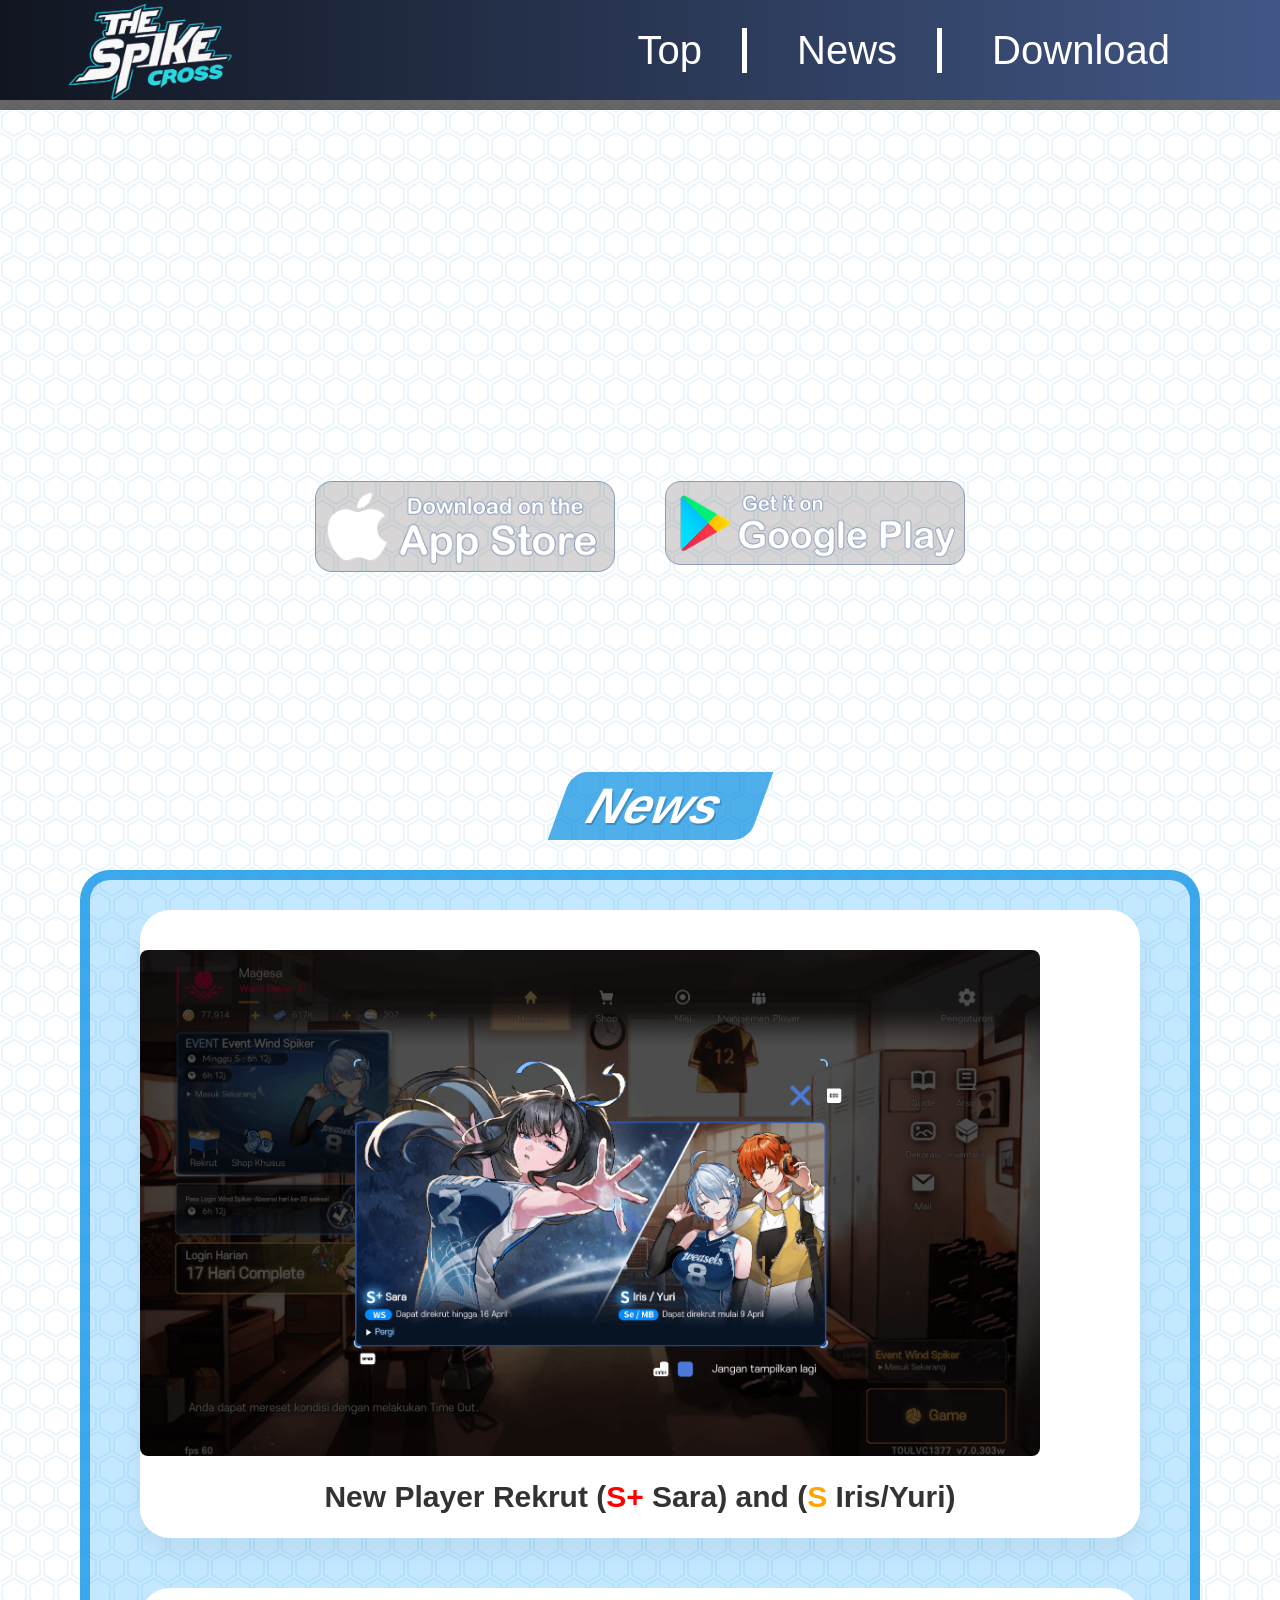
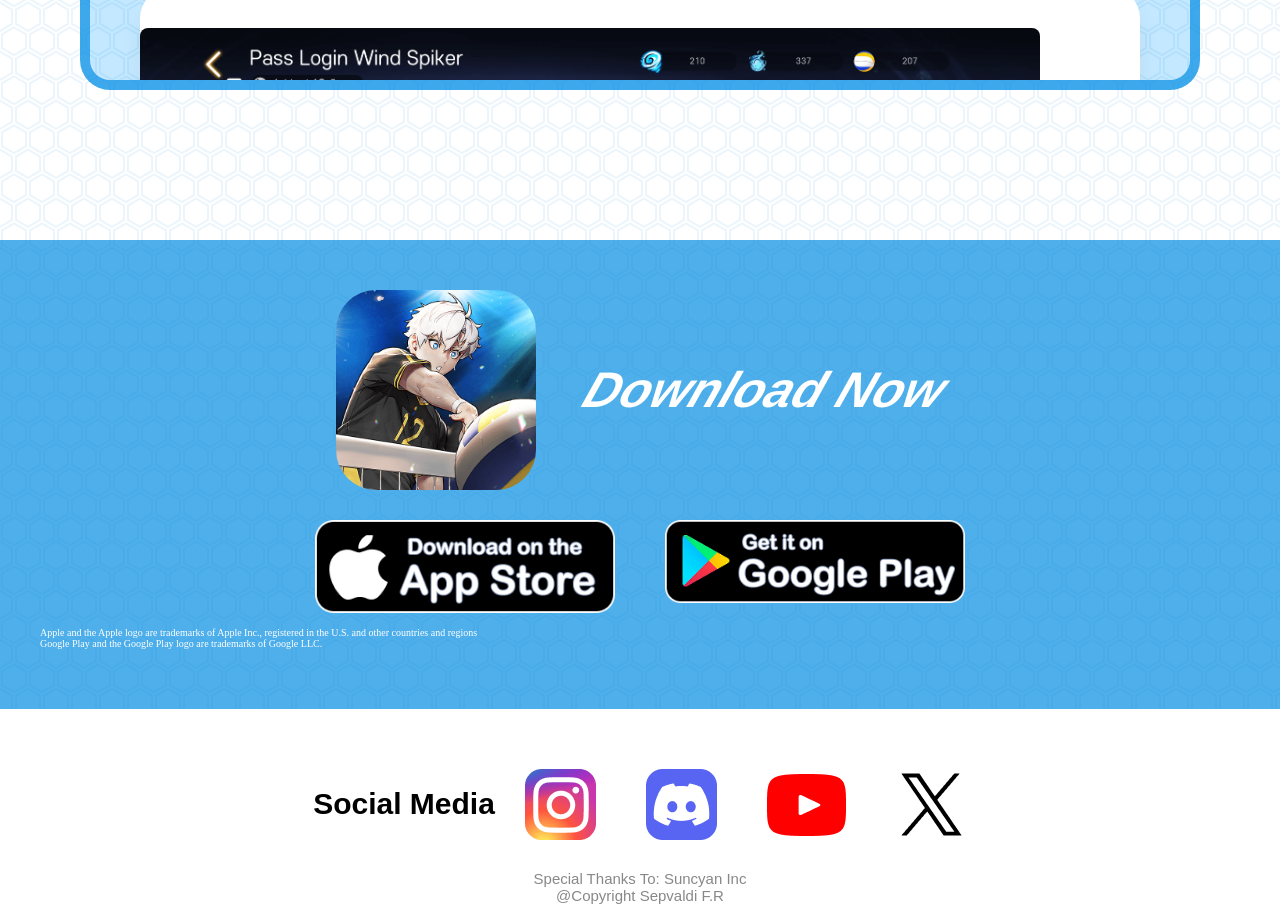
==== index.html @ 82f25169 "Rename webtsc.html to index.html" ====
<!DOCTYPE html>
<html lang="id">
<head>
    <meta charset="UTF-8">
    <meta name="viewport" content="width=device-width, initial-scale=1.0">
    <title>The Spike Cross</title>
    <link rel="stylesheet" href="modify.css">

</head>
<body>
    

<section class="container">
    <!-- NAVBAR -->
    <header class="navbar">
        <img class="logo" src="BahanWeb/LogoTheSpike.png" alt="">
        <nav>
            <ul>
                <li class="toop"><a href="#">Top</a></li>
                <li class="newss"><a href="#News">News</a></li>
                <li><a href="#Download">Download</a></li>
            </ul>
        </nav>
    </header>

    <!-- HERO -->
    <section class="hero">
        <video class="Trailer" src="BahanWeb/videohero.mp4" autoplay muted loop></video>
            <div class="store-buttons">
                <a href="https://apps.apple.com/us/app/the-spike-volleyball-story/id1510097347"><img src="BahanWeb/apple.png" alt="Apple Store"></a>
                <a href="https://play.google.com/store/apps/details?id=com.daerisoft.thespikerm&hl=id&gl=US"><img src="BahanWeb/playstore.png" alt="Play Store"></a>
            </div>
    </section>

    <!-- FEATURE BLUE SECTION -->
    <div id="News"></div>
<section class="News">
    <h2>News</h2>
    <div class="boder-out-box">
        <div class="card">
            <img src="BahanWeb/Event1.png" alt="Event1">
            <div class="card-content">
                <p>New Player Rekrut (<span class="red">S+</span> Sara) and (<span class="orange">S</span> Iris/Yuri)</p>
            </div>
        </div>

        <div class="card">
            <img src="BahanWeb/Event3.png" alt="Event2">
            <div class="card-content">
                <p>New EVENT Pass Login <span class="Wind">Wind</span> Spiker</p>
            </div>
        </div>

        <div class="card">
            <img src="BahanWeb/event2.png" alt="Event3">
            <div class="card-content">
                <p>New EVENT <br> Weekly Missions <span class="Wind">Wind</span> Spiker</p>
            </div>
        </div>

        <div class="card">
            <img src="BahanWeb/Event4.png" alt="Event4">
            <div class="card-content">
                <p>New Mode Gameplay <br> ARENA <span class="black-blue">NIGHTMARE</span></p>
            </div>
        </div>
    </div>
</section>

    <div id="Download"></div>
    <!-- DOWNLOAD -->
    <section class="download">
        <div class="download-card">
            <img src="BahanWeb/IconThespkie.png" alt="IconTheSpike">
            <h2>Download Now</h2>
        </div>
        <div class="download-buttom">
            <a href="https://apps.apple.com/us/app/the-spike-volleyball-story/id1510097347">  
                <img src="BahanWeb/applehitam.png" alt="Apple Store"></a>
            <a href="https://play.google.com/store/apps/details?id=com.daerisoft.thespikerm&hl=id&gl=US">  
                <img src="BahanWeb/storehitam.png" alt="Play Store"></a>
        </div>
        <ul>
            <li>Apple and the Apple logo   are trademarks of Apple Inc., registered in the U.S. and other countries and regions</li>
            <li>Google Play and the Google Play logo are trademarks of Google LLC.</li>
        </ul>
    </section>

    <!-- FOOTER -->
    <footer class="footer">
        <div class="Social-Media-icon">
            <h3>Social Media</h3>
            <ul>
                <li>
                    <a href="https://www.instagram.com/suncyan_official/">
                        <img src="BahanWeb/skill-icons_instagram.png" alt="instagram">
                    </a>
                </li>
                <li>
                    <a href="https://discord.gg/3xsFwMyvu">
                        <img src="BahanWeb/skill-icons_discord.png" alt="discord">
                    </a>
                </li>
                <li>
                    <div class="yt">
                    <a href="https://www.youtube.com/@studioSUNCYAN">
                        <img src="BahanWeb/Vector.png" alt="youtube">
                    </a>
                    </div>
                </li>
                <li>
                    <a href="https://x.com/TheSpike_EN">
                        <img src="BahanWeb/pajamas_twitter.png" alt="x">
                    </a>
                </li>
            </ul>
        </div>
        <div class="Copyright">
            <ul>
                <li>Special Thanks To: Suncyan Inc</li>
                <li>@Copyright Sepvaldi F.R</li>
            </ul>
        </div>
    </footer>
</section>

</body>
</html>
---- modify.css ----
html{
    scroll-behavior:smooth;
}

body {
    margin: 0;
    padding: 0;
    background-color: #ffffff;
background-image: url("data:image/svg+xml,%3Csvg xmlns='http://www.w3.org/2000/svg' width='28' height='49' viewBox='0 0 28 49'%3E%3Cg fill-rule='evenodd'%3E%3Cg id='hexagons' fill='%230581c5' fill-opacity='0.08' fill-rule='nonzero'%3E%3Cpath d='M13.99 9.25l13 7.5v15l-13 7.5L1 31.75v-15l12.99-7.5zM3 17.9v12.7l10.99 6.34 11-6.35V17.9l-11-6.34L3 17.9zM0 15l12.98-7.5V0h-2v6.35L0 12.69v2.3zm0 18.5L12.98 41v8h-2v-6.85L0 35.81v-2.3zM15 0v7.5L27.99 15H28v-2.31h-.01L17 6.35V0h-2zm0 49v-8l12.99-7.5H28v2.31h-.01L17 42.15V49h-2z'/%3E%3C/g%3E%3C/g%3E%3C/svg%3E");
}

@font-face {
    font-family: 'jaro';
    src: url('path/to/jaro-font.woff2') format('woff2');
}

.container {
            grid-template-areas: 
            "navbar"
            "hero"
            "News"
            "download"
            "footer";

        grid-template-columns: auto auto auto auto auto;
        grid-template-rows: 1fr;
        gap: 10px;
}

/* Navigasi bar */

.navbar {
    position: fixed;
    z-index: 1000;
    background: linear-gradient(to right, #101520, #425786);
    justify-content: space-between;
    display: flex;
    align-items: center;
    width: 100%;
    height: 100px;
    box-shadow: 0px 10px 0px 0px rgba(0, 0, 0, 0.6);
    grid-area: navbar;
}

.navbar ul{
    list-style: none;
    padding-right: 100px;
    display: flex;
    gap: 30px;
}

.navbar a{
    color: white;
    text-decoration: none;
    margin: 0 10px;
    font-family: 'jaro', sans-serif;
    font-size: 40px;
    padding-left: 10px;
}

.toop{
    border-right: 5px solid white;
    padding-right: 30px;
}

.newss{
    border-right: 5px solid white;
    padding-right: 30px;
}

.logo{
    width: auto;
    height: 200px;
}


/*hero*/

.hero {
    position: relative;
    width: 100%;
    grid-area: hero;
    display: flex;
}

.Trailer{
    width: 100%;
    height: auto;
}

.store-buttons {
    position: absolute;
    left: 50%;
    transform: translateX(-50%);
    bottom: 10%;
    display: flex;
    gap: 50px;
    cursor: pointer;
    text-align: center;
}

.store-buttons img {
    width: 300px;
    height: auto;
    transition: 0.4s
}

.store-buttons img:hover{
    transform: scale(1.1);
}

/*News*/
.News {
    position: relative;
    display: flex;
    padding: 0px 20px 50px 20px;
    justify-content: center;
    place-items: center;
    flex-direction: column;
    grid-area: News;
    display: flex;
    margin-top: 100px;
}

.News h2 {
    top: 25px;      
    left: 20px;       
    z-index: 10;       
    background-color: rgb(0, 139, 226, 0.69);
    color: white;
    font-family: 'Arial Black', sans-serif;
    font-style: italic;
    font-size: 50px;
    padding: 5px 40px 5px 30px;
    margin-bottom: 20px;
    
    transform: skewX(-20deg); 
    border-radius: 15px 0 15px 0;
    
    text-shadow: 2px 2px 0px rgba(0, 0, 0, 0.2);
    
    position: relative;
    margin-left: 0px;
    top: -10px;

}




/* Container utama News agar bisa di-scroll */
.boder-out-box {
    max-height: 770px; /* Atur tinggi maksimal sesuai keinginan */
    max-width: 1000px;
    overflow-y: auto; /* Memberi ruang agar scrollbar tidamenempel ke gambar */
    /* Warna border box sesuai permintaan */
    border: 10px solid rgb(0, 139, 226, 0.69); 
    border-radius: 30px;
    padding: 0px 50px;
    padding-top: 30px;
    background-color: rgba(4, 155, 255, 0.233); /* Atau warna background card Anda */

    margin-left: auto;
    margin-right: auto;
}

/* 1. Mengatur lebar scrollbar */
.boder-out-box::-webkit-scrollbar {
    width: 12px;
}

/* 2. Mengatur Track (Latar belakang scrollbar) */
.boder-out-box::-webkit-scrollbar-track {
    background: rgb(74, 170, 230, 0.58); /* Warna background scrollbar */
    border-radius: 10px;
    margin: 10px 0; /* Memberi jarak di ujung atas/bawah */
}

/* 3. Mengatur Thumb (Batang geser scrollbar) */
.boder-out-box::-webkit-scrollbar-thumb {
    background: #ffffff; /* Warna pink seperti di gambar */
    border-radius: 10px;
    border: 2px solid rgba(255, 255, 255, 0.3); /* Sedikit efek border putih transparan */
}

/* Efek saat thumb di-hover */
.boder-out-box::-webkit-scrollbar-thumb:hover {
    background: #ffffff;
}

/* Firefox Support (Opsional) */
.boder-out-box {
    scrollbar-width:thin;
    scrollbar-color: #ffffff rgb(74, 170, 230, 0.58);
}


.card {
    align-items: center;
    text-align: center;
    justify-content: center;
    place-items: center;
    border-radius: 30px;
    margin-bottom: 50px;
    padding-top:40px;
    padding-bottom: 20px;
    background-color: #ffffff;
    box-shadow: 0 16px 24px rgba(0,0,0,0.05);
    overflow: hidden;
    display: block;
}


.card img {
    width: 90%;        
    height: auto;       
    object-fit: cover;   
    border-radius: 8px;
    margin-right: 15px;
    display: block;
}


.card-content {
    flex: 1;
}

.card-content p {
    margin: 0;
    font-family: 'Arial', sans-serif;
    font-weight: bold;
    color: #333;
    font-size: 30px;
    line-height: 1.4;
    background-color: white;
    padding-top: 20px;

}

/* Styling warna khusus yang ada di HTML kamu */
.red { color: #ff0000; font-weight: 900; }
.orange { color: #ffa500; }
.Wind { color: #00bfff; }
.black-blue { color: #1e90ff; text-shadow: 1px 1px #000; }

.download {
    grid-area: download;
    position: relative; 
    background-color: rgb(0, 139, 226, 0.69);
    padding-bottom: 50px ;
    padding-top: 50px ;
    margin-top: 100px;
    justify-content: center;
    align-items: center
}

.download-card {
    display: flex;
    flex-direction: row;
    justify-content: center;
    gap: 50px;
    flex:1;
}

.download-card img {
    height: auto;
    width: 200px;
    border-radius: 40px;
}

.download h2 {
    font-family: 'Arial Black', sans-serif;
    font-style: italic;
    font-size: 50px;
    color: white;
    margin-bottom: auto;
    text-align: center;
    transform: skewX(-20deg); 
    margin-top: auto;
}

.download-buttom {
    display: flex;
    justify-content: center;
    gap: 50px;
    margin-top: 30px;
    cursor: pointer;
}

.download-buttom img {
    width: 300px;
    height: auto;
    transition: 0.4s;
}

.download-buttom img:hover{
    transform: scale(1.1);
}

.download ul{
    color: #ffffff;
    font-size: 10px;
    margin-right: 95px;
    place-items: center;
    list-style: none;
}

/* Footer */
.footer {
    text-align: center;
    font-family: Arial, sans-serif;
    padding: 10px;
    background-color: rgb(255, 255, 255)
}

.Social-Media-icon {
    display: flex;
    align-items: center;
    justify-content: center;
    gap: 30px;
    margin-top: 50px;
}

.Social-Media-icon h3 {
    margin: 0;
    font-weight: bold;
    font-size: 30px;
}

.Social-Media-icon ul {
    list-style: none;
    padding: 0;
    margin: 0;
    display: flex;
    gap: 50px;
}

.Social-Media-icon ul li img {
    height: auto;
    display: flex;
}

.Social-Media-icon ul li{
    display: flex;
    flex-direction: column;
    align-items: center;

}

.Social-Media-icon ul li a img {
    transition: transform 0.3s ease, filter 0.3s ease;
}

.Social-Media-icon ul li a:hover img {
    transform: translateY(-5px) scale(1.1);
    filter: brightness(1.2);
}

.Social-Media-icon ul li a:active img {
    transform: scale(0.9);
    transition: transform 0.1s;
}

.Copyright {
    margin-top: 30px;
    font-size: 15px;
    color: #888888;
    text-align: center;
}

.Copyright ul{
    list-style: none;
    padding: 0;
    margin: 0;

}

.yt img{
    margin-top: 5px;
}


/* --- TAMPILAN TABLET (max-width: 780px) --- */
@media screen and (max-width: 780px) {
    .container {
        grid-template-columns: 1fr; /* Paksa jadi 1 kolom */
    }

    /* Navbar Tablet */
    .navbar {
        height: auto;
        flex-direction: column;
        padding: 10px 0;
        position: relative; /* Agar tidak menutupi Hero saat scroll di layar pendek */
    }
    .logo {
        height: 100px;
    }
    .navbar ul {
        padding-right: 0;
        gap: 15px;
        margin-top: 10px;
    }
    .navbar a {
        font-size: 20px;
    }

    /* Store Buttons di Hero */
    .store-buttons {
        gap: 20px;
        bottom: 5%;
    }
    .store-buttons img {
        width: 150px;
    }

    /* News Section */
    .boder-out-box {
        width: 90%;
        padding: 20px;
        max-height: 600px;
    }
    .card p {
        font-size: 20px;
    }

    /* Download Section */
    .download-card {
        flex-direction: column;
        align-items: center;
        text-align: center;
    }
    .download-buttom {
        flex-direction: column;
        align-items: center;
        gap: 20px;
    }
}

/* --- TAMPILAN HANDPHONE (max-width: 480px) --- */
@media screen and (max-width: 480px) {
    /* Navbar HP */
    .navbar a {
        font-size: 16px;
    }
    .logo {
        height: 70px;
    }

    /* Hero */
    .store-buttons {
        flex-direction: row;
        gap: 10px;
    }
    .store-buttons img {
        width: 120px;
    }

    /* News */
    .News h2 {
        font-size: 30px;
        padding: 5px 20px;
    }
    .boder-out-box {
        padding: 10px;
        border-width: 5px;
    }
    .card p {
        font-size: 16px;
    }

    /* Download */
    .download h2 {
        font-size: 28px;
    }
    .download-card img {
        width: 150px;
    }
    .download-buttom img {
        width: 200px;
    }
    .download ul {
        margin-right: 0;
        font-size: 12px;
        padding: 0 10px;
        list-style: none;
        text-align: center;
    }

    .download li{
        display: flex;
        flex-direction: column;
        align-items: center;

    }

    /* Footer */
    .Social-Media-icon {
        flex-direction: column;
        gap: 15px;
    }
    .Social-Media-icon ul {
        gap: 20px;
    }
    .Social-Media-icon ul li img {
        width: 40px;
    }
}
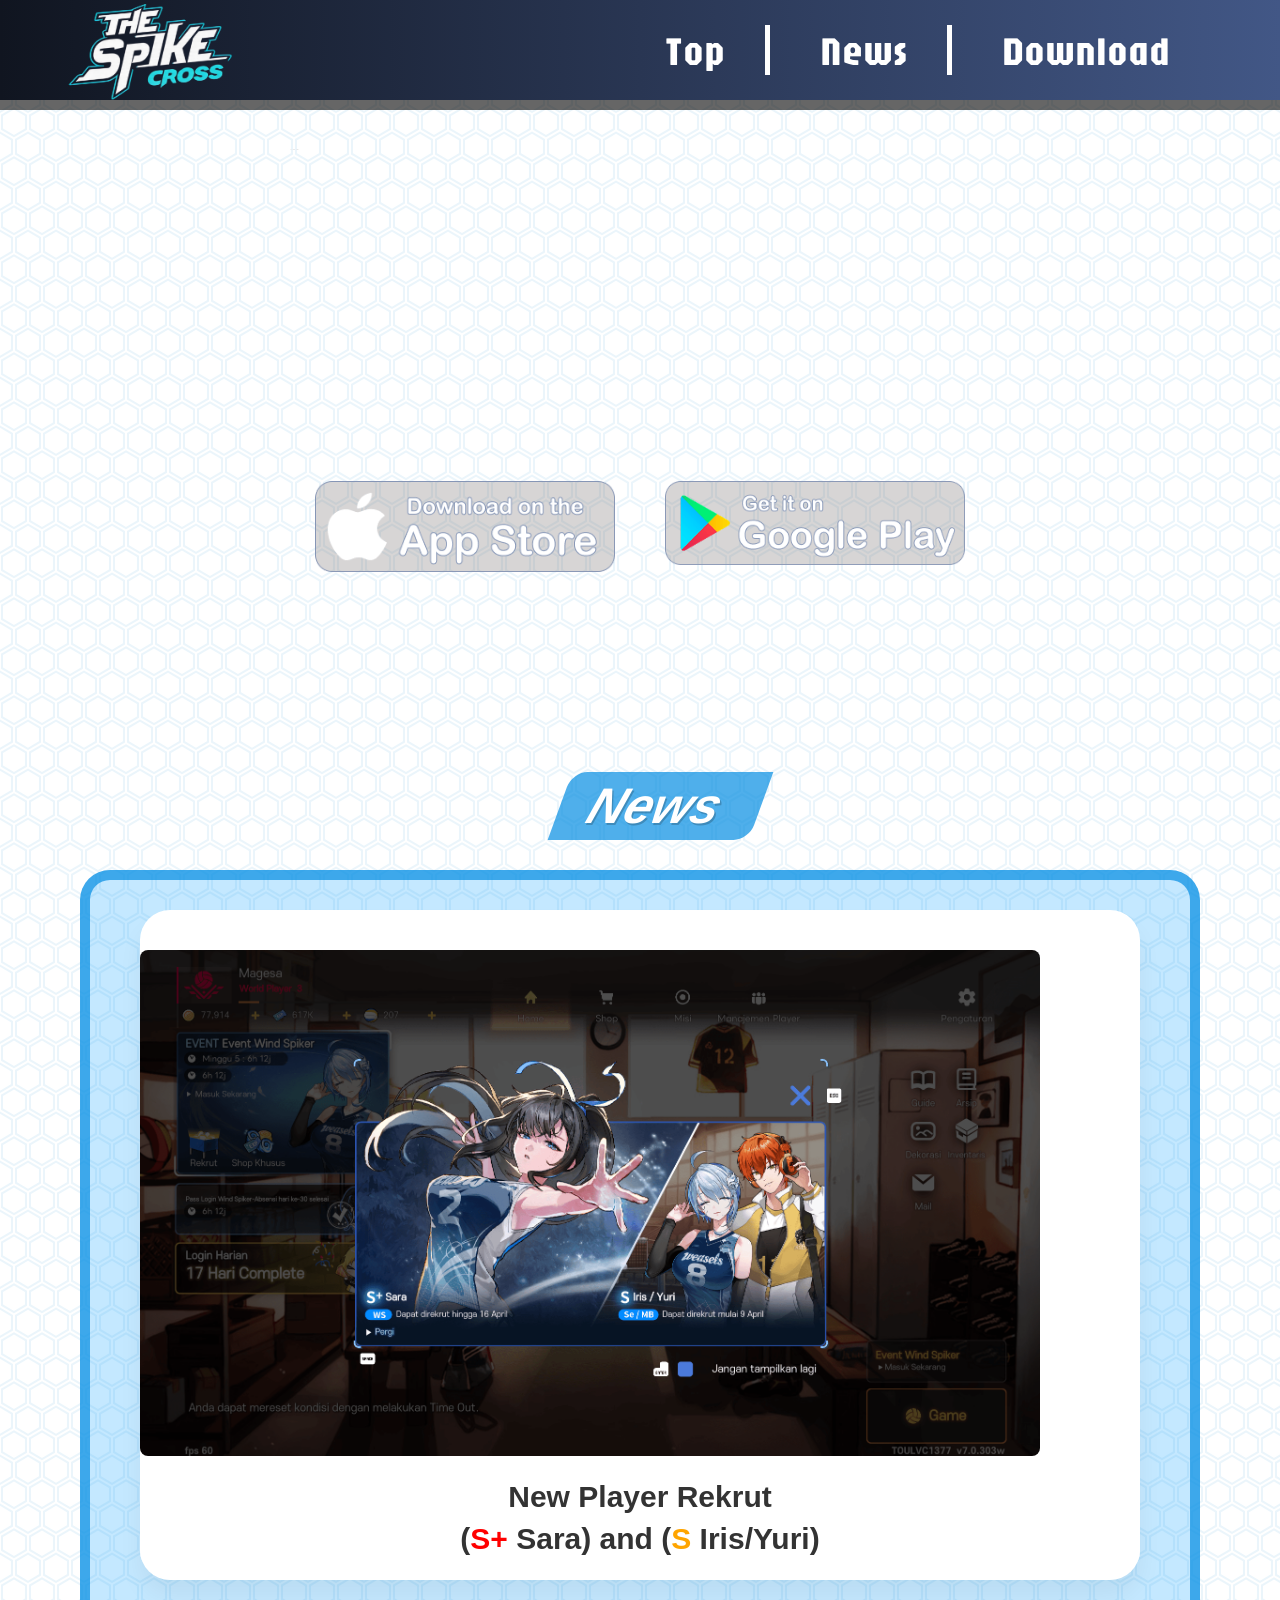
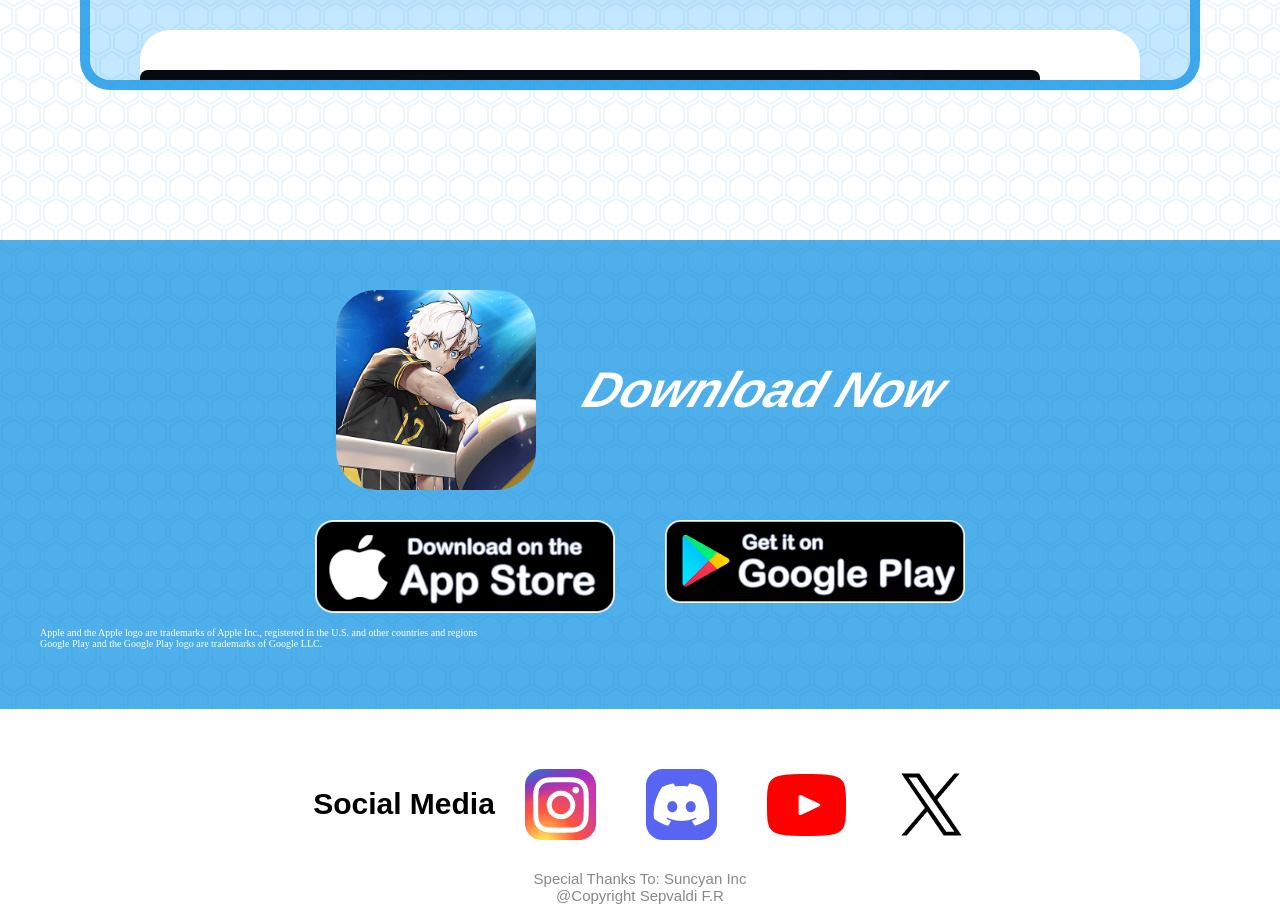
==== commit 855634d2: "Update index.html" ====
--- a/index.html
+++ b/index.html
@@ -40,7 +40,7 @@
         <div class="card">
             <img src="BahanWeb/Event1.png" alt="Event1">
             <div class="card-content">
-                <p>New Player Rekrut (<span class="red">S+</span> Sara) and (<span class="orange">S</span> Iris/Yuri)</p>
+                <p>New Player Rekrut <br>(<span class="red">S+</span> Sara) and (<span class="orange">S</span> Iris/Yuri)</p>
             </div>
         </div>
 
--- a/modify.css
+++ b/modify.css
@@ -9,9 +9,11 @@
 background-image: url("data:image/svg+xml,%3Csvg xmlns='http://www.w3.org/2000/svg' width='28' height='49' viewBox='0 0 28 49'%3E%3Cg fill-rule='evenodd'%3E%3Cg id='hexagons' fill='%230581c5' fill-opacity='0.08' fill-rule='nonzero'%3E%3Cpath d='M13.99 9.25l13 7.5v15l-13 7.5L1 31.75v-15l12.99-7.5zM3 17.9v12.7l10.99 6.34 11-6.35V17.9l-11-6.34L3 17.9zM0 15l12.98-7.5V0h-2v6.35L0 12.69v2.3zm0 18.5L12.98 41v8h-2v-6.85L0 35.81v-2.3zM15 0v7.5L27.99 15H28v-2.31h-.01L17 6.35V0h-2zm0 49v-8l12.99-7.5H28v2.31h-.01L17 42.15V49h-2z'/%3E%3C/g%3E%3C/g%3E%3C/svg%3E");
 }
 
-@font-face {
+@font-face {  
     font-family: 'jaro';
-    src: url('path/to/jaro-font.woff2') format('woff2');
+    src: url('fonts/Jaro-Regular.ttf') format('truetype');
+    font-weight: normal;
+    font-style: normal;
 }
 
 .container {
